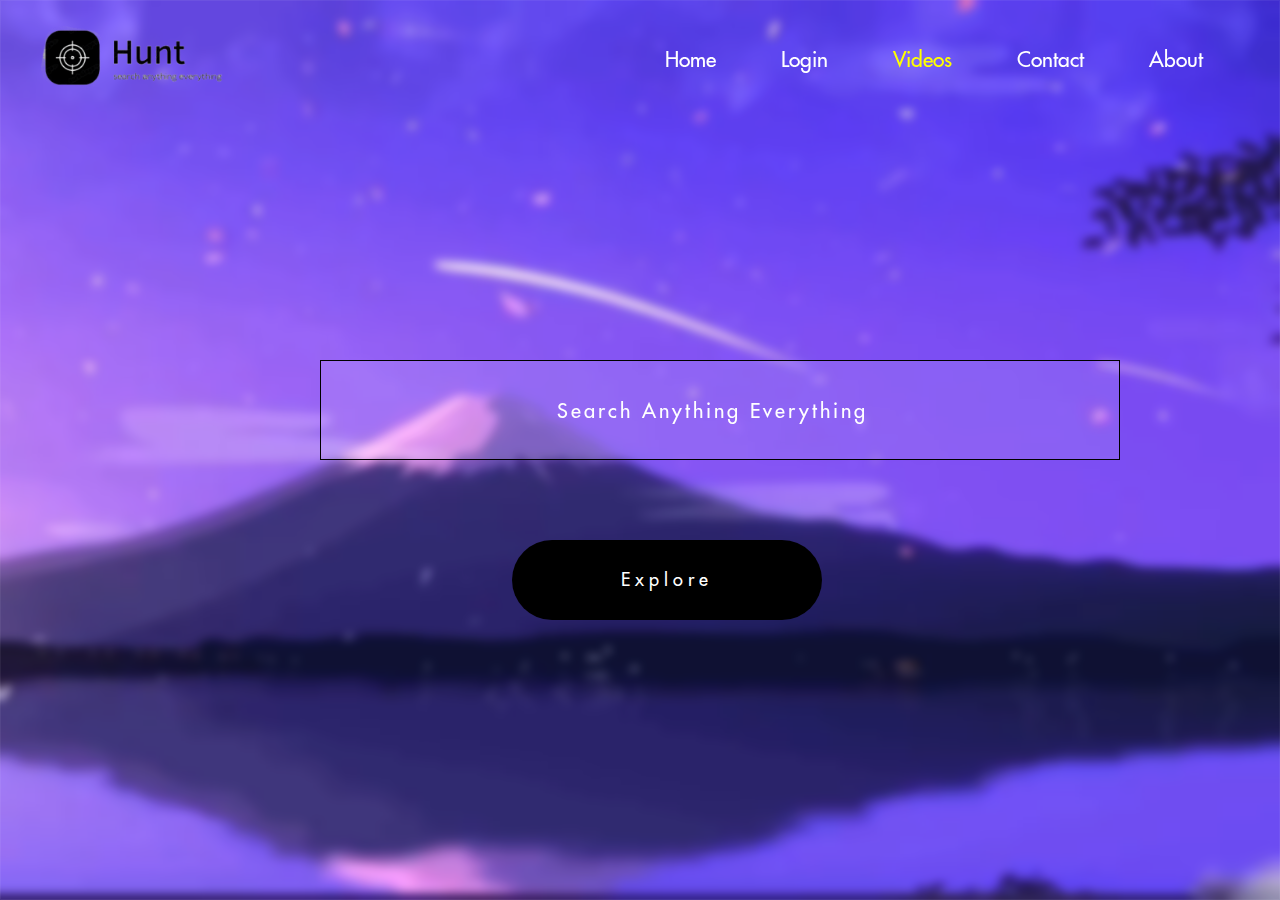
==== index.html @ 21c75458 "Add files via upload" ====
<!DOCTYPE html>
<html lang="en">

<head>
    <link rel="stylesheet" href="style.css">
    <link rel="shortcut icon" href="favicon.png" type="image/x-icon">
    <meta charset="UTF-8">
    <meta name="viewport" content="width=device-width, initial-scale=1.0">
    <title>Hunt - Home</title>
</head>

<body>
    <div class="container">

        <video src="bgd.mp4" autoplay muted loop plays-inline class="bg"></video>

        <nav>
            <a href="index.html"><img src="logo.png" alt="" class="logo"></a>
            <ul>
                <li><a href="index.html">Home</a></li>
                <li><a href="">Login</a></li>
                <li><a href="index2.html" class="video">Videos</a></li>
                <li><a href="">Contact</a></li>
                <li><a href="">About</a></li>
            </ul>
        </nav>
        <div class="content"></div>
        <form action="https://www.google.com/search?" target="_blank">
            <input type="search" class="search" placeholder="Search Anything Everything" name="q">
            <button class="vid">Explore</button>
        </form>
       
    </div>
</body>

</html>
---- style.css ----
@font-face {
    font-family: la;
    src: url(Futura\ Std\ Medium.ttf);
}

* {
    margin: 0px;
    padding: 0px;
    box-sizing: border-box;
    font-family: la;
}

.container nav {
    width: 100%;
    position: absolute;
    top: 0;
    left: 0;
    padding: 1% 6% 1% 1%;
    display: flex;
    align-items: center;
    justify-content: space-between;
}

.container nav img {
    height: 10vh;
    width: auto;
}

.container nav ul li {
    display: inline-block;
    list-style: none;
    margin-left: 60px;
}

.container nav ul li a {
    text-decoration: none;
    color: white;
    font-size: 21px;
}

.container .bg {
    height: 100vh;
    position: absolute;
    right: 0;
    bottom: 0;
    z-index: -3;
}

@media(min-aspect-ratio: 16/9) {
    .container .bg {
        width: 100%;
        height: auto;
    }
}

@media(max-aspect-ratio: 16/9) {
    .container .bg {
        width: auto;
        height: 100vh;
    }
}

.container .content{
    position: absolute;
    z-index: -2;
    background-color: rgba(255, 255, 255, 0.06);
    -webkit-backdrop-filter: blur(10px);
    backdrop-filter: blur(5px);
    -webkit-box-shadow: 0 25px 23px rgba(0, 0, 0, 0.15);
    box-shadow: 0 25px 23px rgba(0, 0, 0, 0.15);
    border: 1.5px solid rgba(255, 255, 255, 0.06);
    text-align: center;
    color: white;
    width: 100%;
    height: 100vh;
}

.container .search{
    position: absolute;
    top: 40%;
    left: 25%;
    width: 800px;
    height: 100px;
    border: 1px solid black;
    background-color: rgba(255, 255, 255, 0.1);
    transition: all 1.5s ease-in;
    padding-right: 3%;
}

.container .search:hover{
    box-shadow: 15px 20px 120px 20px skyblue;
    border: 1px solid skyblue;
}

.container .search::placeholder{
    color: white;
    letter-spacing: 3px;
    font-size: 20px;
    padding-left: 23%;
}

.container .search[type="search"]{
    padding-left: 80px;
    color: blue;
    font-size: 25px;
    letter-spacing: 3px;
}

.container .vid{
    background-color: black;
    border: none;
    border-radius: 60px;
    position: absolute;
    left: 40%;
    top: 60%;
    width: 310px;
    height: 80px;
    cursor: pointer;
    color: white;
    letter-spacing: 5px;
    font-size: 18px;
}

.container nav .video{
    color: yellow;
}
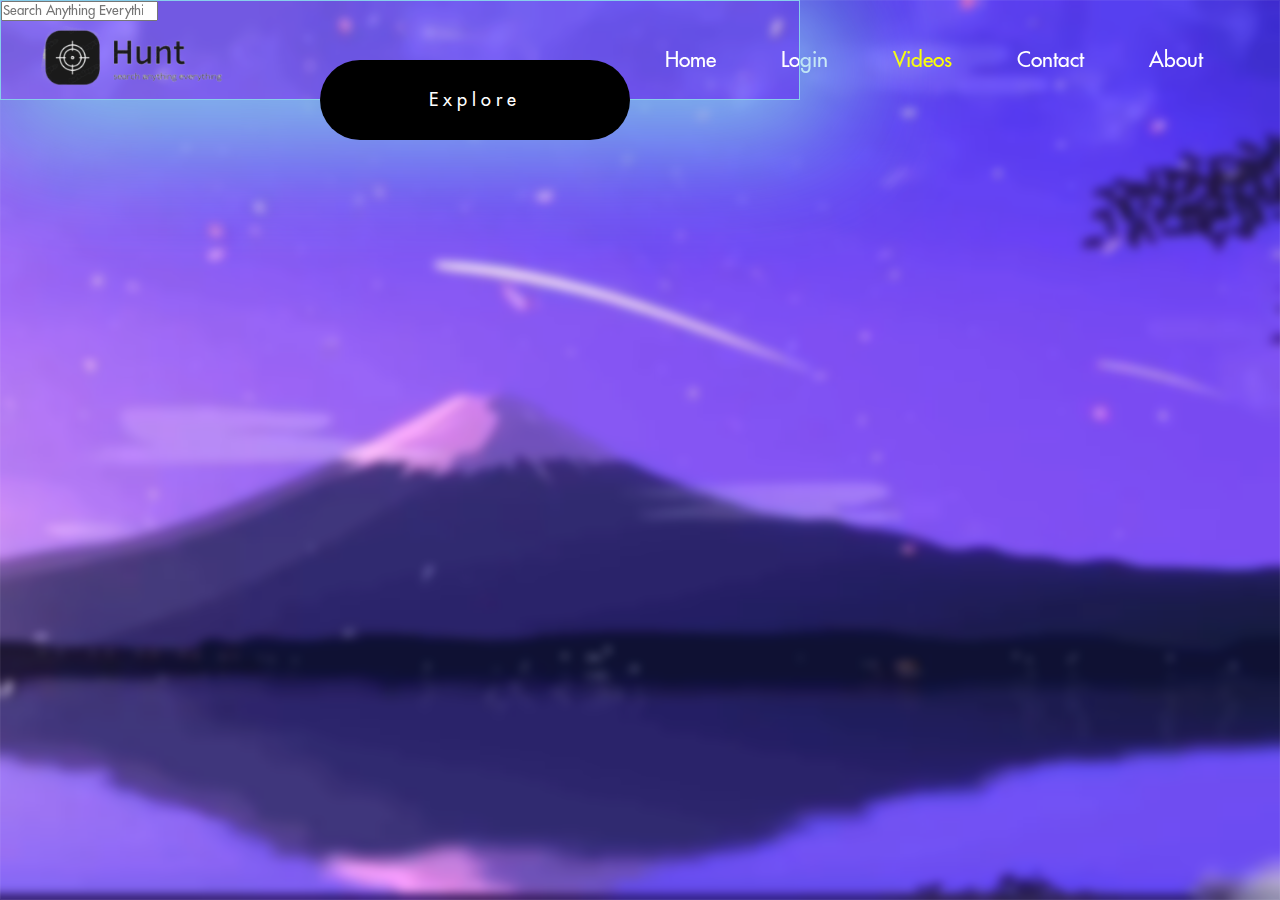
==== commit 6ef35386: "Update index.html" ====
--- a/index.html
+++ b/index.html
@@ -26,11 +26,13 @@
         </nav>
         <div class="content"></div>
         <form action="https://www.google.com/search?" target="_blank">
-            <input type="search" class="search" placeholder="Search Anything Everything" name="q">
+            <div class="search">
+            <input type="search" placeholder="Search Anything Everything" name="q">
             <button class="vid">Explore</button>
+                </div>
         </form>
        
     </div>
 </body>
 
-</html>+</html>
--- a/style.css
+++ b/style.css
@@ -77,8 +77,7 @@
 
 .container .search{
     position: absolute;
-    top: 40%;
-    left: 25%;
+    margin:0 auto;
     width: 800px;
     height: 100px;
     border: 1px solid black;
@@ -123,4 +122,4 @@
 
 .container nav .video{
     color: yellow;
-}+}
